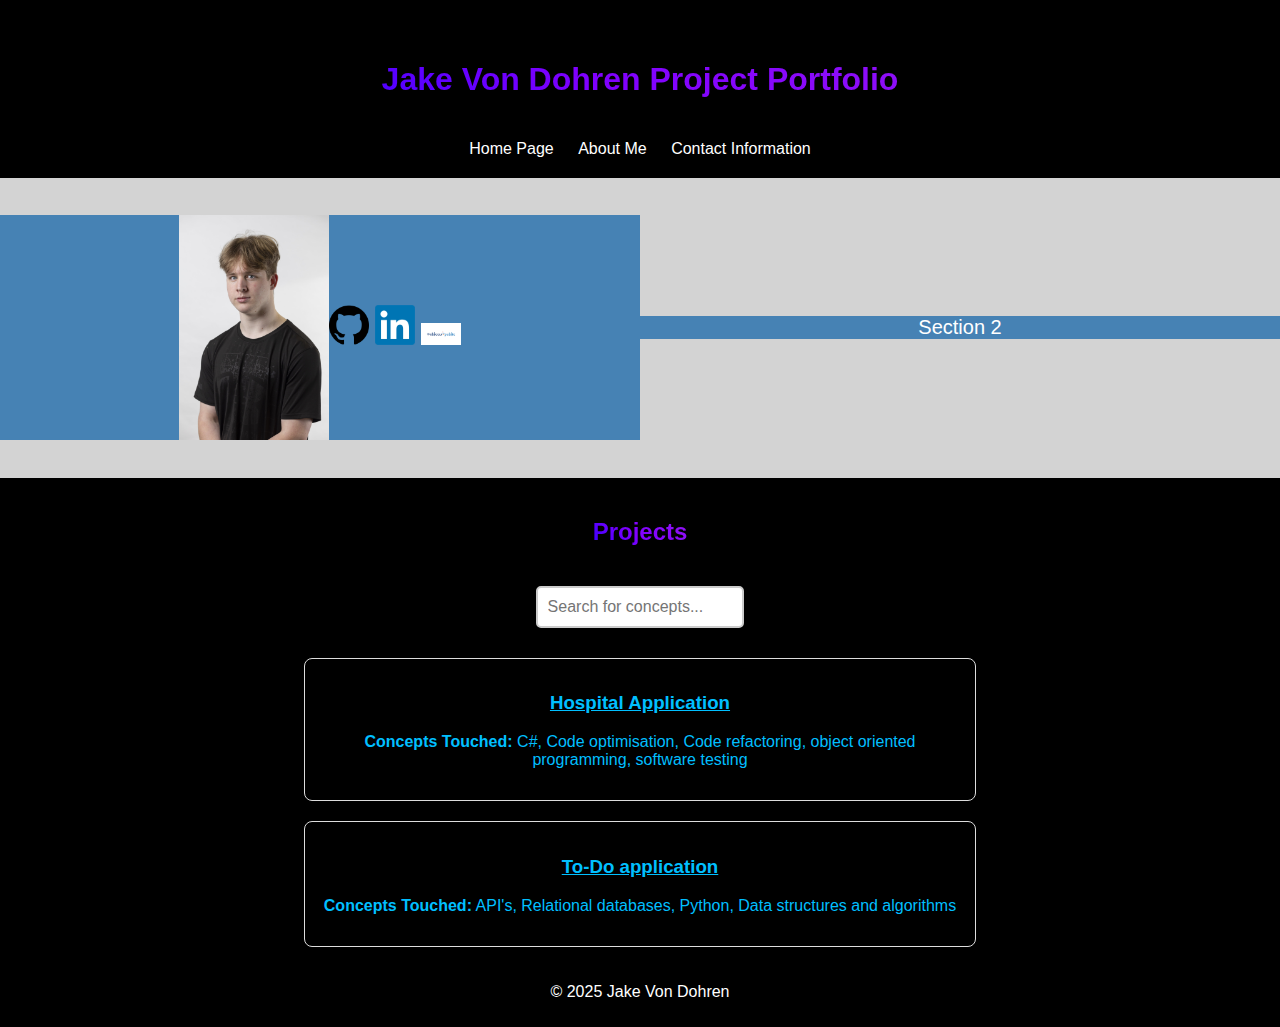
==== index.html @ 94e112a3 "Update index.html" ====
<!DOCTYPE html>
<html lang="en">
<head>
    <meta charset="UTF-8">
    <meta name="viewport" content="width=device-width, initial-scale=1.0">
    <title>Jake Von Dohren's portfolio</title>
    <link rel="stylesheet" href="style.css">
</head>
<body>
    <header class="Header">
        <h1>Jake Von Dohren Project Portfolio</h1>
        <nav>
            <a href = "index.html">Home Page</a>
            <a href = "About_Me.html"> About Me</a>
            <a href="Contact_Info.html">Contact Information</a>
        </nav>
    </header>
    <main>
        <section class="Introduction">
            <div class="half-section">
                <img src="/Images/Self-Portrait.jpg" class="self-portrait" alt="Self Portrait">
                <div>
                    <a href = "github.Link"><img src= "/Images/Github-Logo.png" class="social-icons" alt="GitHub"></a>
                    <a href = "LinkedIn.Link"><img src= "Images/LinkedIn-Logo.png" class="social-icons" alt="LinkedIn"></a>
                    <a href = "Tableau.Link"><img src= "Images/TableauPublic-Logo.png" class="social-icons" alt="TableauPublic"></a>
                </div>
            </div>
            <div class="half-section">Section 2</div>
        </section>
        <section id="projects">
            <h2>Projects</h2>
        <section id="SearchBar">
            <div class="search-container">
            <input 
              type="text" 
              id="search-bar" 
              placeholder="Search for concepts..." 
              oninput="filterProjects()"
            />
          </div>
        </section>
 <div class="projects-container">

         <div class="project-card" data-concepts="C# Code optimisation Code refactoring object oriented programming software testing">
            <h3><strong><a href="https://github.com/J-VonDohren/C-_Hospital_System " target="_blank" class="project-link">Hospital Application</a></strong></h3>
            <p><strong>Concepts Touched:</strong> C#, Code optimisation, Code refactoring, object oriented programming, software testing</p>
        </div>

        <div class="project-card" data-concepts="API's Relational databases Python Data structures algorithms">
            <h3><strong><a href="https://github.com/J-VonDohren/Portfolio-Projects/tree/main/To-Do%20application%20Project" target="_blank" class="project-link">To-Do application </a></strong></h3>
            <p><strong>Concepts Touched:</strong> API's, Relational databases, Python, Data structures and algorithms</p>
       </div>
 </div>
        </section>
        
        <script src="SearchBarFunctionality.js"></script>
    </main>
    <footer>
        <p>© 2025 Jake Von Dohren</p>
    </footer>
</body>
</html>
---- style.css ----
body {
    font-family: Arial, sans-serif;
    margin: 0;
    padding: 0;
    background-color: black;
    color: #333;
}
header {
    text-align: center;
    padding: 20px;
    background-color: black;
    color: white;
}
header h1{
    text-align: center;
    padding: 20px;
    background-color: black;
    background-image: linear-gradient(43deg, #0000FF 0%, #7F00FF 46%, #A020F0 100%);
    -webkit-background-clip: text;
    color: transparent;
}

nav a {
    margin: 0 10px;
    color: white;
    text-decoration: none;
}
.Introduction {
        display: grid;
        grid-template-columns: 1fr 1fr; 
        width: 100%;
        height: 300px;
        background-color: lightgray;
    }

.half-section {
      background-color: steelblue;
    display: flex;
    justify-content: center;
    align-items: center;
    color: white;
    font-size: 20px;
  }
.self-portrait {
    width: 150px;
    height: auto;
}

.social-icons {
    width: 40px;
    height: auto;
}
.search-container {
  margin-bottom: 20px;
  text-align: center;
}

#search-bar {
  width: 80%;
  max-width: 400px;
  padding: 10px;
  font-size: 16px;
  border: 2px solid #ccc;
  border-radius: 5px;
  outline: none;
}

#search-bar:focus {
  border-color: #007bff;
  box-shadow: 0 0 5px rgba(0, 123, 255, 0.5);
}

#projects {
    text-align: center; 
}
#projects h2 {
    text-align: center;
    padding: 20px;
    background-color: black;
    background-image: linear-gradient(43deg, #0000FF 0%, #7F00FF 46%, #A020F0 100%);
    -webkit-background-clip: text;
    color: transparent;
}

#projects .projects-container {
    display: flex;
    flex-direction: column; 
    align-items: center; 
    justify-content: center; 
    width: 100%;
    color: #00BFFF;
}

#projects .project-card {
    width: 50%;
    margin: 10px auto; 
    padding: 15px;
    border: 1px solid #ddd;
    border-radius: 8px;
    box-shadow: 2px 2px 5px rgba(0, 0, 0, 0.1);
    color: #00BFFF;
}
#projects .project-card h3,
#projects .project-card p,
#projects .project-card a {
    text-align: center;
    color: #00BFFF;
}
    
section {
    display: flex;
    flex-direction: column;
    align-items: center;
    justify-content: center;
}

footer {
    text-align: center;
    padding: 10px;
    background-color: black;
    color: white;
}
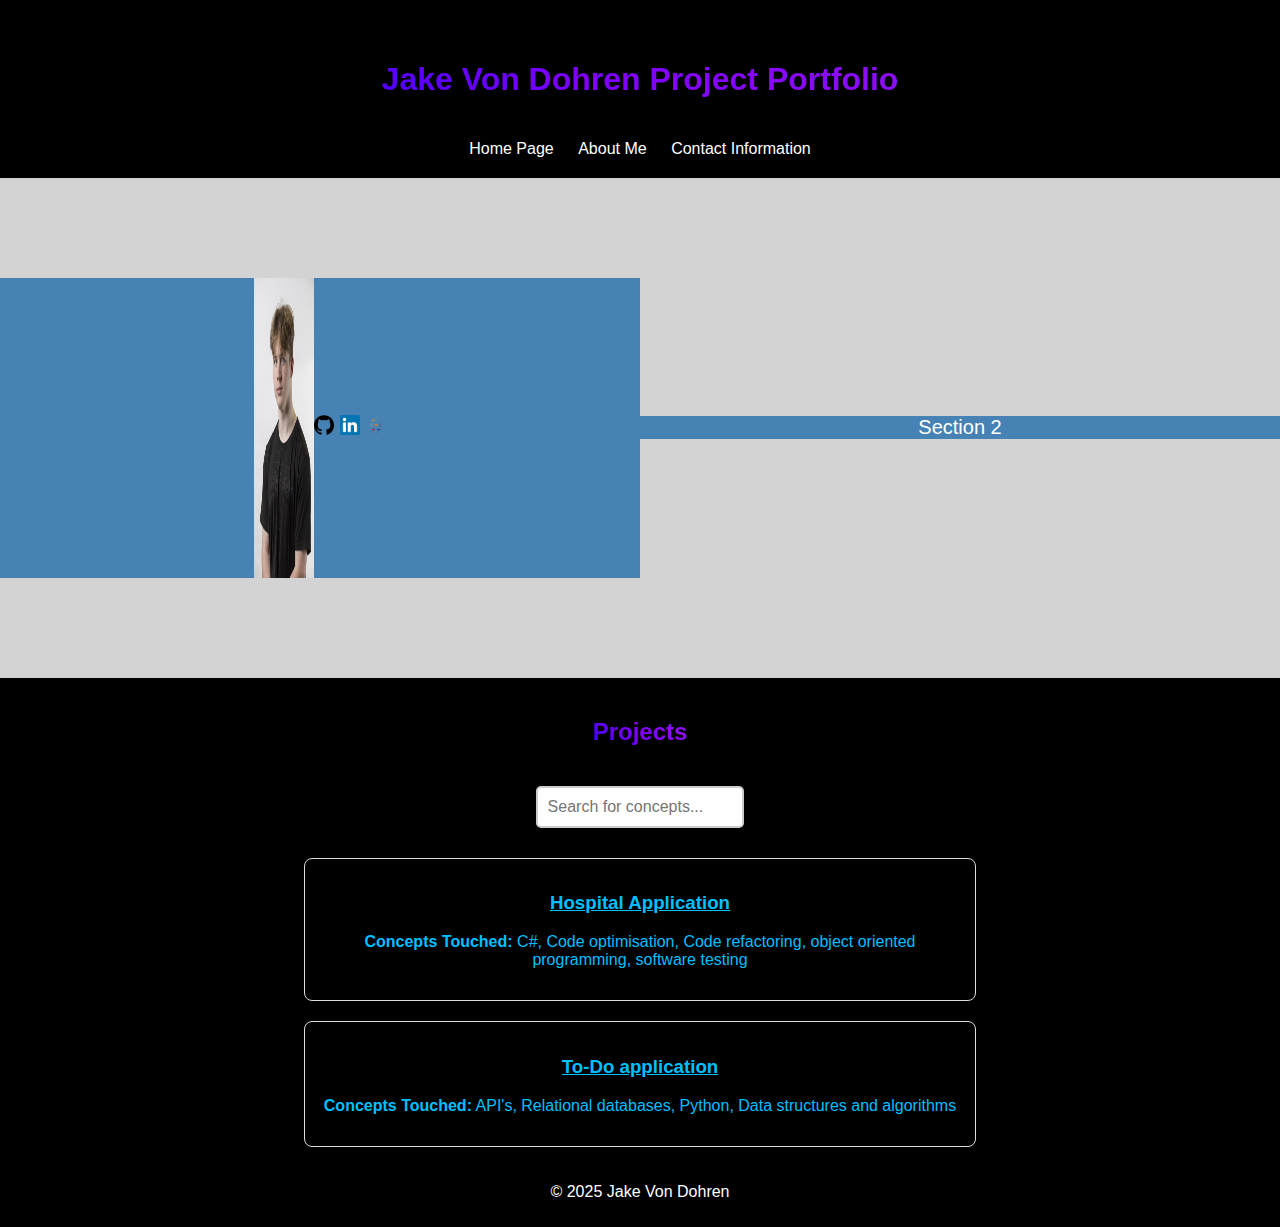
==== commit 1e0580d4: "Update index.html" ====
--- a/index.html
+++ b/index.html
@@ -18,11 +18,11 @@
     <main>
         <section class="Introduction">
             <div class="half-section">
-                <img src="/Images/Self-Portrait.jpg" class="self-portrait" alt="Self Portrait">
+                <img src="/Images/Self-Portrait.jpg" class="self-portrait" alt="Self Portrait" object-fit: cover; >
                 <div>
-                    <a href = "github.Link"><img src= "/Images/Github-Logo.png" class="social-icons" alt="GitHub"></a>
-                    <a href = "LinkedIn.Link"><img src= "Images/LinkedIn-Logo.png" class="social-icons" alt="LinkedIn"></a>
-                    <a href = "Tableau.Link"><img src= "Images/TableauPublic-Logo.png" class="social-icons" alt="TableauPublic"></a>
+                    <a href = "github.Link"><img src= "/Images/Github-Logo.png" class="social-icons" alt="GitHub" object-fit: cover; ></a>
+                    <a href = "LinkedIn.Link"><img src= "Images/LinkedIn-Logo.png" class="social-icons" alt="LinkedIn" object-fit: cover; ></a>
+                    <a href = "Tableau.Link"><img src= "Images/Tableau-Logo.png" class="social-icons" alt="TableauPublic" object-fit: cover; ></a>
                 </div>
             </div>
             <div class="half-section">Section 2</div>
--- a/style.css
+++ b/style.css
@@ -29,7 +29,7 @@
         display: grid;
         grid-template-columns: 1fr 1fr; 
         width: 100%;
-        height: 300px;
+        height: 500px;
         background-color: lightgray;
     }
 
@@ -42,14 +42,15 @@
     font-size: 20px;
   }
 .self-portrait {
-    width: 150px;
-    height: auto;
+    width: 60px;
+    height: 300px;
 }
 
 .social-icons {
-    width: 40px;
-    height: auto;
+    width: 20px;
+    height: 20px;
 }
+
 .search-container {
   margin-bottom: 20px;
   text-align: center;
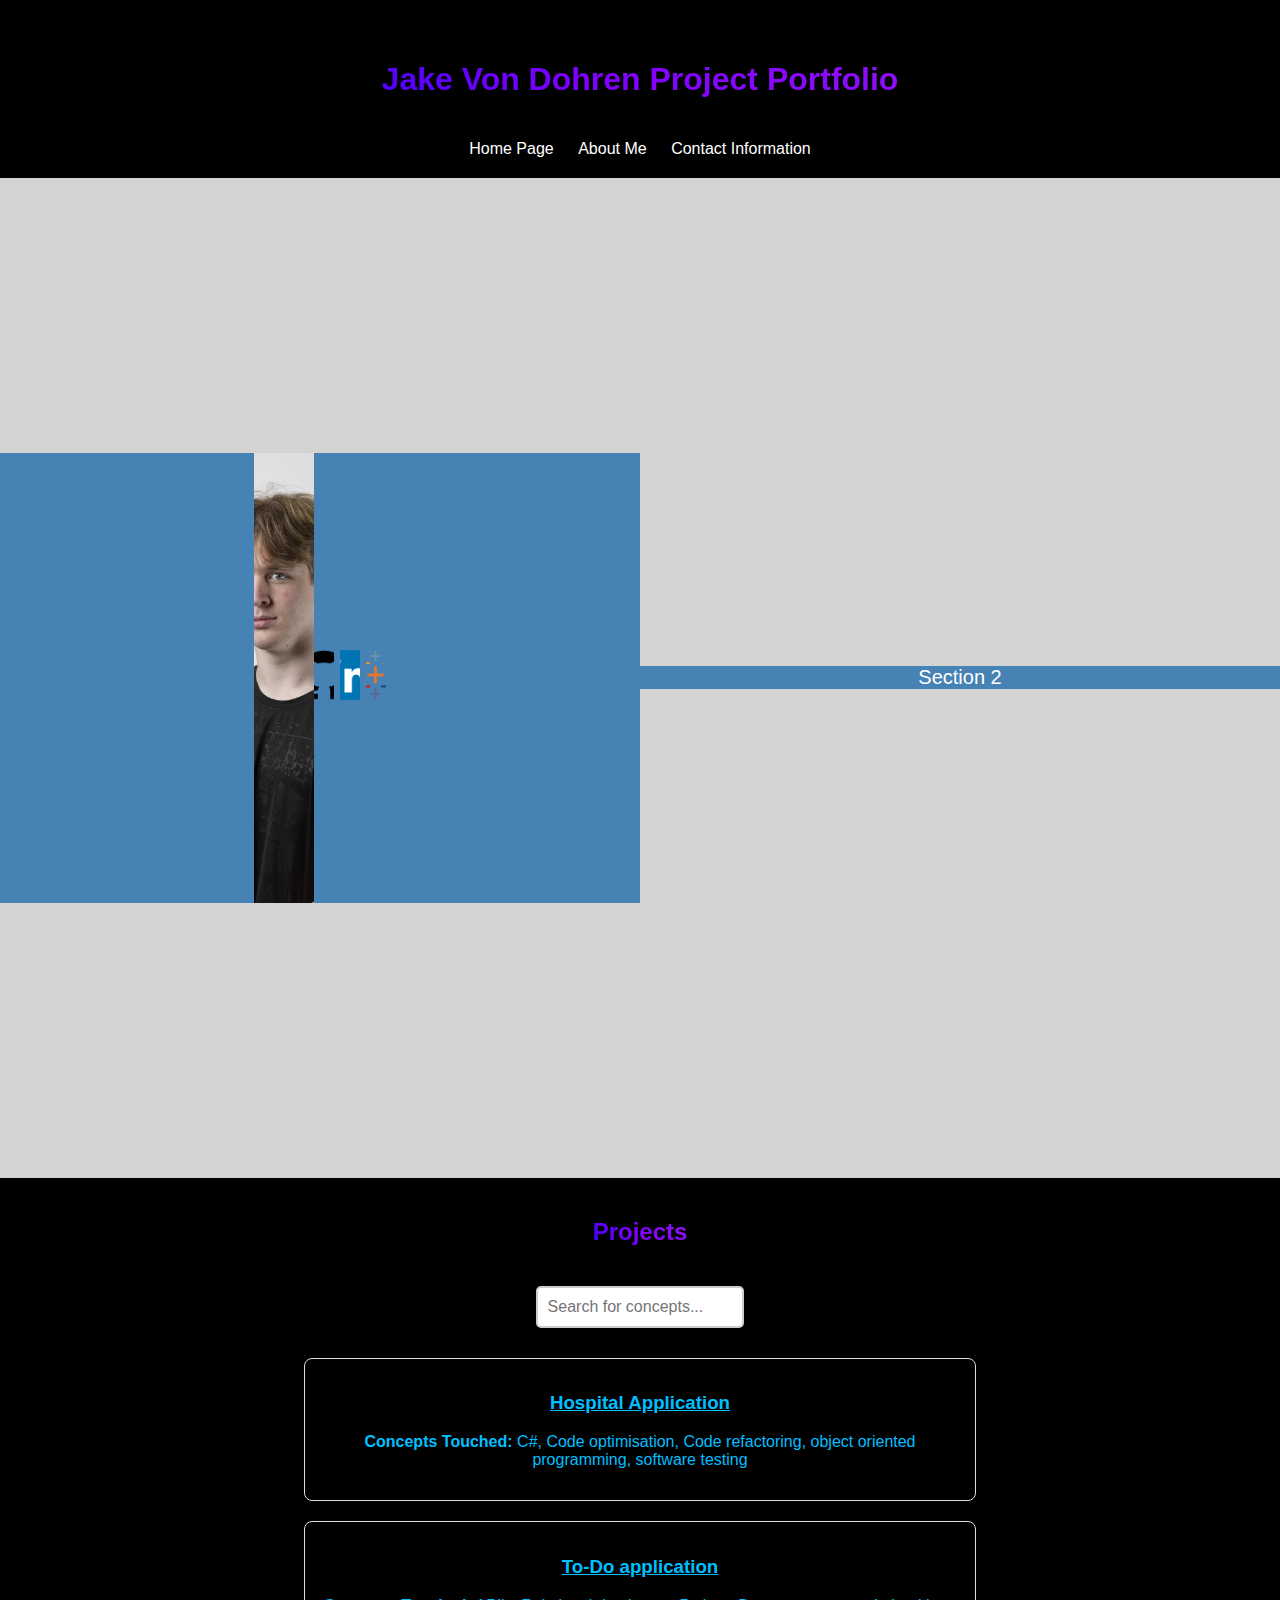
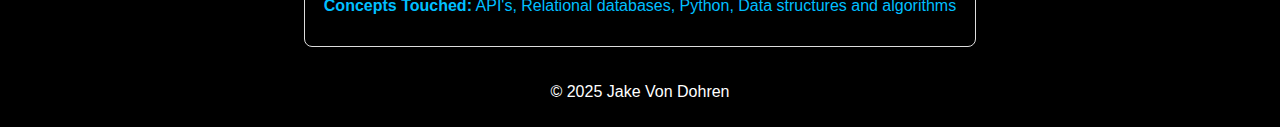
==== commit 18c7fa33: "Update index.html" ====
--- a/index.html
+++ b/index.html
@@ -18,11 +18,11 @@
     <main>
         <section class="Introduction">
             <div class="half-section">
-                <img src="/Images/Self-Portrait.jpg" class="self-portrait" alt="Self Portrait" object-fit: cover; >
+                <img src="/Images/Self-Portrait.jpg" class="self-portrait" alt="Self Portrait">
                 <div>
-                    <a href = "github.Link"><img src= "/Images/Github-Logo.png" class="social-icons" alt="GitHub" object-fit: cover; ></a>
-                    <a href = "LinkedIn.Link"><img src= "Images/LinkedIn-Logo.png" class="social-icons" alt="LinkedIn" object-fit: cover; ></a>
-                    <a href = "Tableau.Link"><img src= "Images/Tableau-Logo.png" class="social-icons" alt="TableauPublic" object-fit: cover; ></a>
+                    <a href = "github.Link"><img src= "/Images/Github-Logo.png" class="social-icons" alt="GitHub"></a>
+                    <a href = "LinkedIn.Link"><img src= "Images/LinkedIn-Logo.png" class="social-icons" alt="LinkedIn"></a>
+                    <a href = "Tableau.Link"><img src= "Images/Tableau-Logo.png" class="social-icons" alt="TableauPublic"></a>
                 </div>
             </div>
             <div class="half-section">Section 2</div>
--- a/style.css
+++ b/style.css
@@ -29,7 +29,7 @@
         display: grid;
         grid-template-columns: 1fr 1fr; 
         width: 100%;
-        height: 500px;
+        height: 1000px;
         background-color: lightgray;
     }
 
@@ -43,12 +43,14 @@
   }
 .self-portrait {
     width: 60px;
-    height: 300px;
+    height: 450px;
+    object-fit: cover;
 }
 
 .social-icons {
     width: 20px;
-    height: 20px;
+    height: 50px;
+    object-fit: cover;
 }
 
 .search-container {
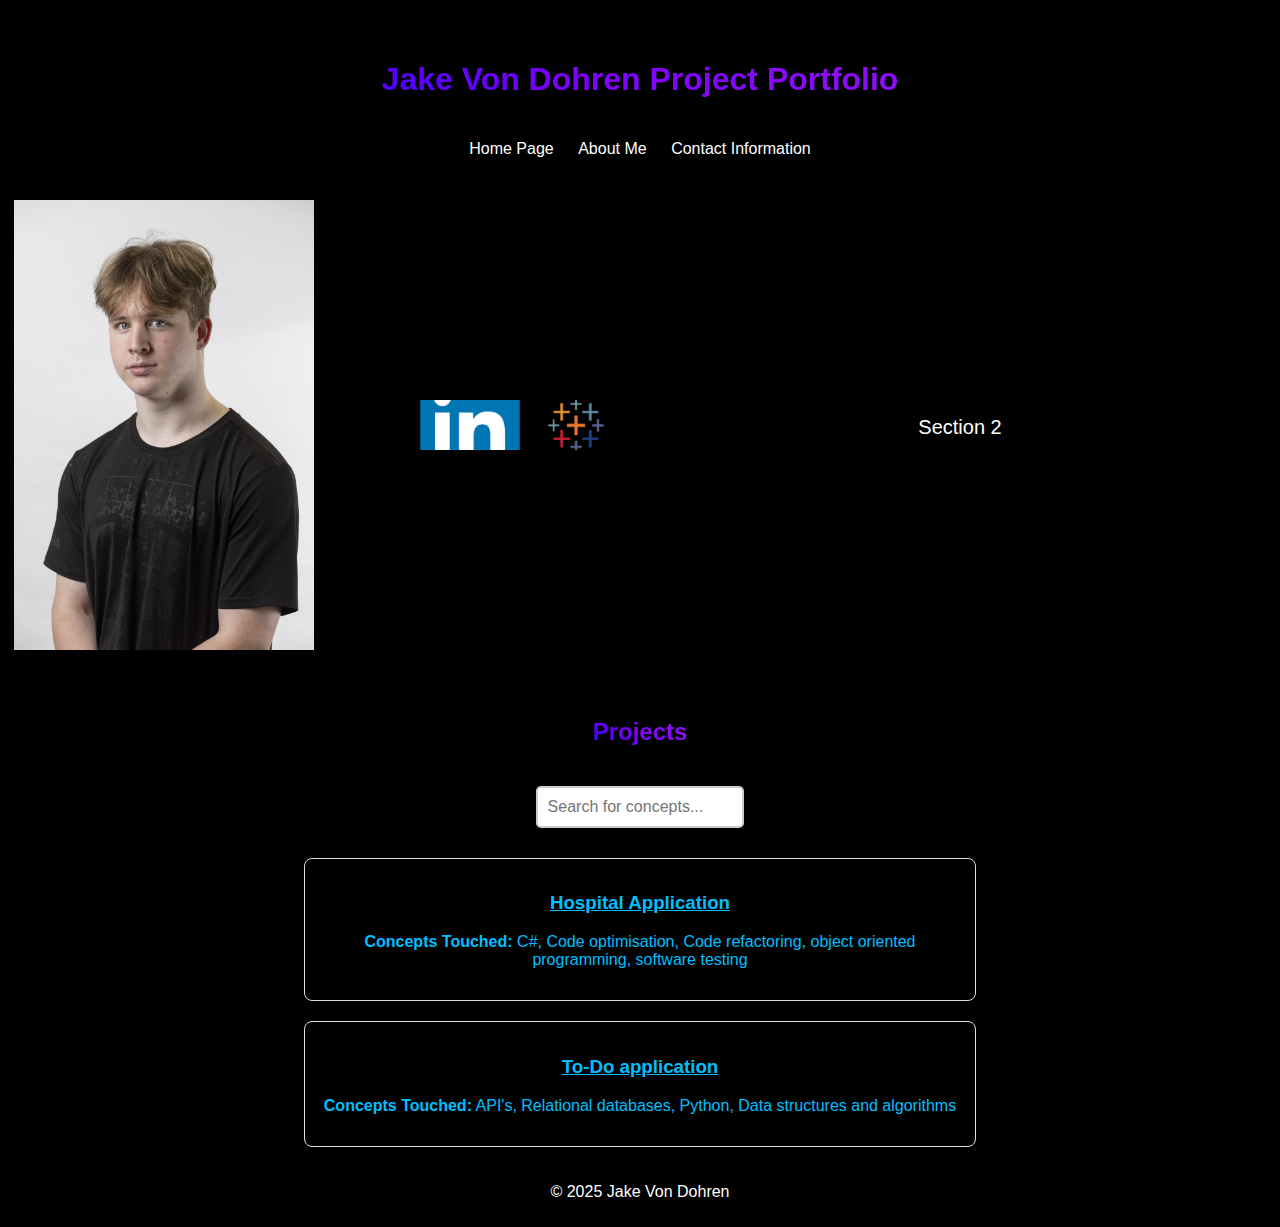
==== commit 106cb7d3: "Update index.html" ====
--- a/index.html
+++ b/index.html
@@ -18,9 +18,11 @@
     <main>
         <section class="Introduction">
             <div class="half-section">
-                <img src="/Images/Self-Portrait.jpg" class="self-portrait" alt="Self Portrait">
                 <div>
-                    <a href = "github.Link"><img src= "/Images/Github-Logo.png" class="social-icons" alt="GitHub"></a>
+                    <img src="Images/Self-Portrait.jpg" class="self-portrait" alt="Self Portrait">
+                </div>
+                <div>
+                    <a href = "github.Link"><img src= "Images/Github-Logo.png" class="social-icons" alt="GitHub"></a>
                     <a href = "LinkedIn.Link"><img src= "Images/LinkedIn-Logo.png" class="social-icons" alt="LinkedIn"></a>
                     <a href = "Tableau.Link"><img src= "Images/Tableau-Logo.png" class="social-icons" alt="TableauPublic"></a>
                 </div>
--- a/style.css
+++ b/style.css
@@ -29,12 +29,12 @@
         display: grid;
         grid-template-columns: 1fr 1fr; 
         width: 100%;
-        height: 1000px;
-        background-color: lightgray;
+        height: 500px;
+        background-color: black;
     }
 
 .half-section {
-      background-color: steelblue;
+      background-color: black;
     display: flex;
     justify-content: center;
     align-items: center;
@@ -42,13 +42,13 @@
     font-size: 20px;
   }
 .self-portrait {
-    width: 60px;
+    width: 300px;
     height: 450px;
     object-fit: cover;
 }
 
 .social-icons {
-    width: 20px;
+    width: 100px;
     height: 50px;
     object-fit: cover;
 }
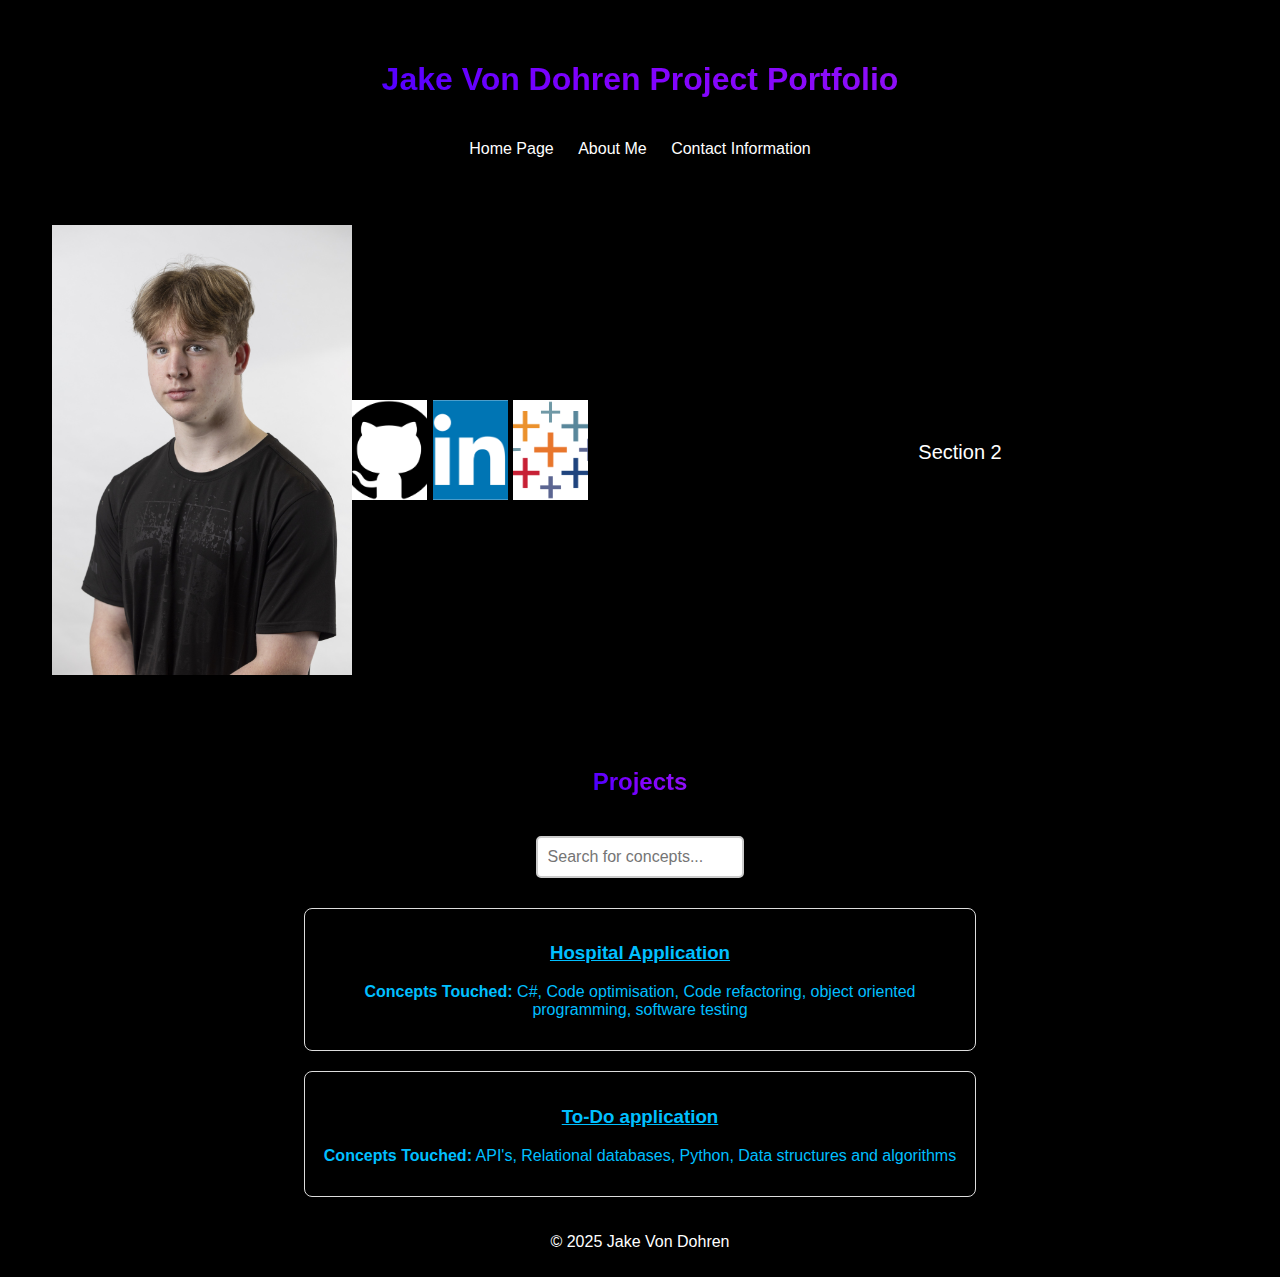
==== commit 7c96c4f3: "Update index.html" ====
--- a/index.html
+++ b/index.html
@@ -21,7 +21,7 @@
                 <div>
                     <img src="Images/Self-Portrait.jpg" class="self-portrait" alt="Self Portrait">
                 </div>
-                <div>
+                <div class= "social-links">
                     <a href = "github.Link"><img src= "Images/Github-Logo.png" class="social-icons" alt="GitHub"></a>
                     <a href = "LinkedIn.Link"><img src= "Images/LinkedIn-Logo.png" class="social-icons" alt="LinkedIn"></a>
                     <a href = "Tableau.Link"><img src= "Images/Tableau-Logo.png" class="social-icons" alt="TableauPublic"></a>
--- a/style.css
+++ b/style.css
@@ -29,12 +29,12 @@
         display: grid;
         grid-template-columns: 1fr 1fr; 
         width: 100%;
-        height: 500px;
+        height: 550px;
         background-color: black;
     }
 
 .half-section {
-      background-color: black;
+    background-color: black;
     display: flex;
     justify-content: center;
     align-items: center;
@@ -48,9 +48,10 @@
 }
 
 .social-icons {
-    width: 100px;
-    height: 50px;
+    width: 75px;
+    height: 100px;
     object-fit: cover;
+    background-color: white;
 }
 
 .search-container {
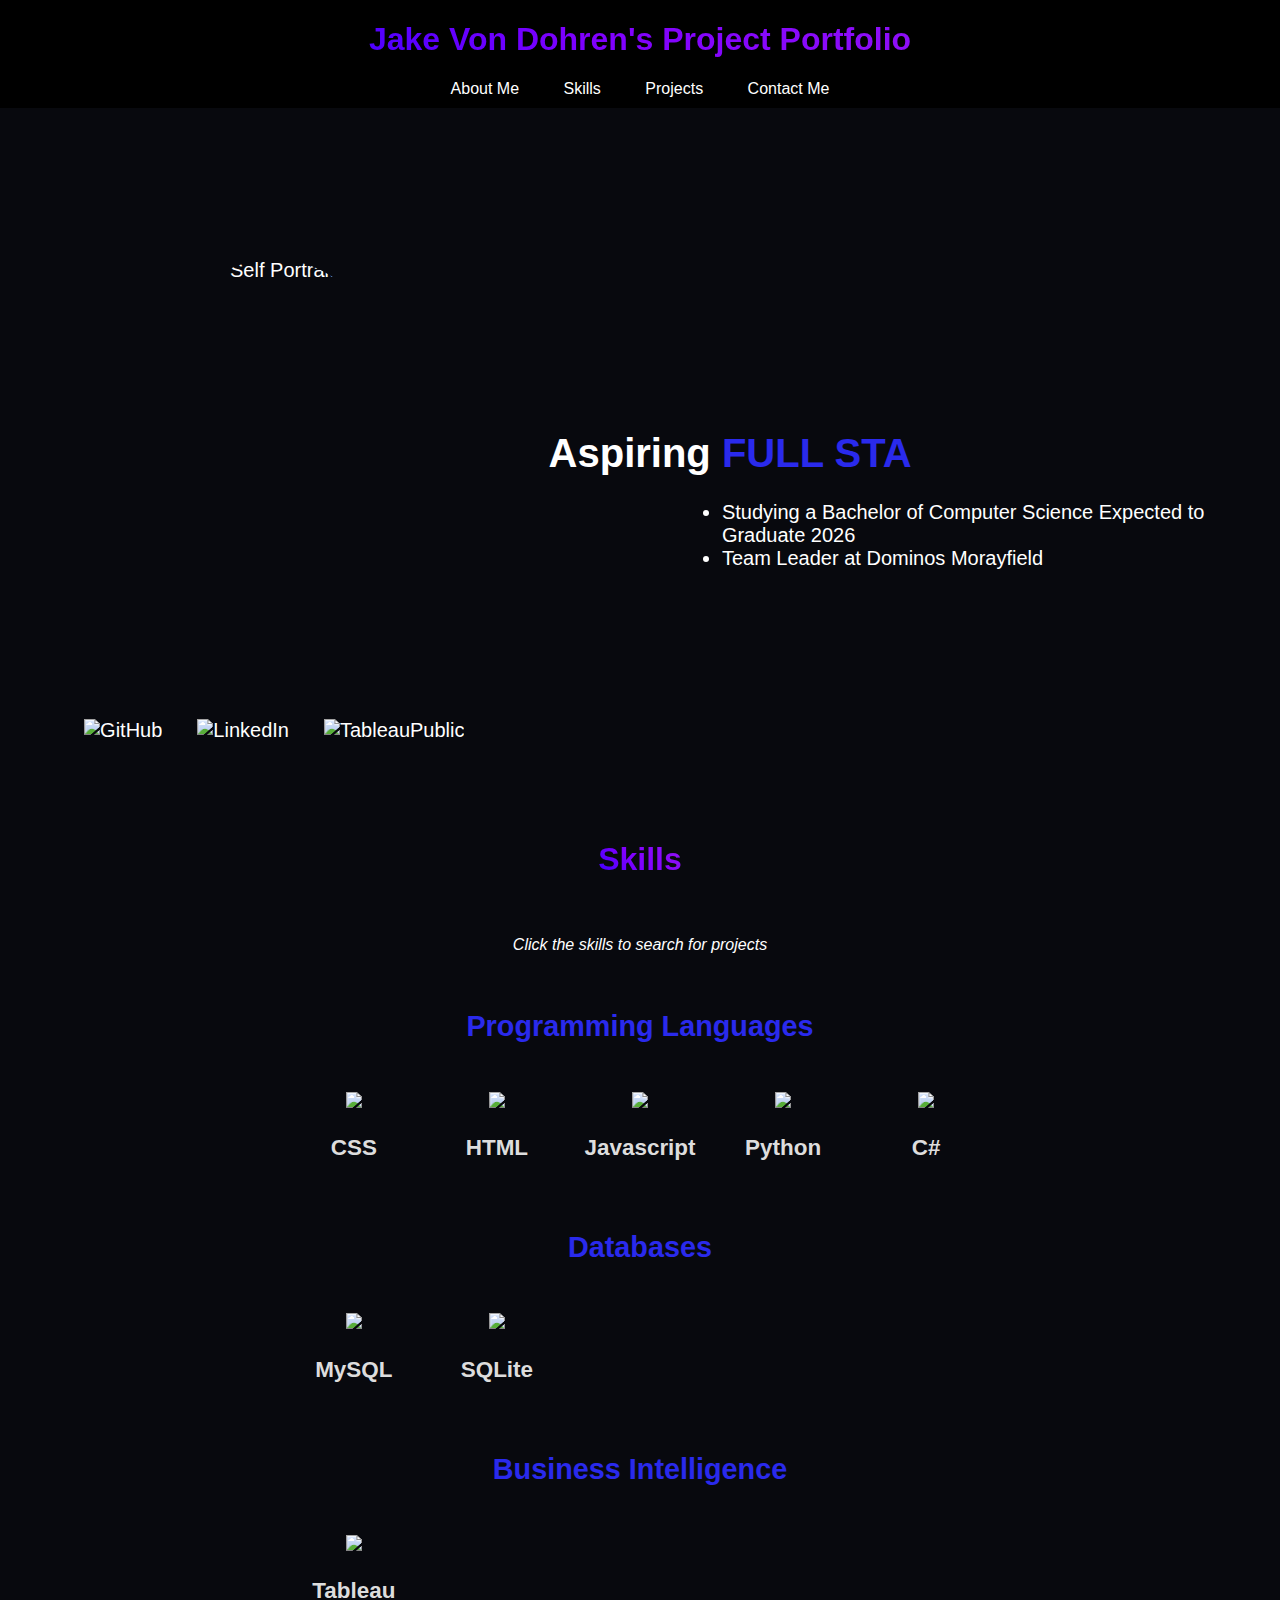
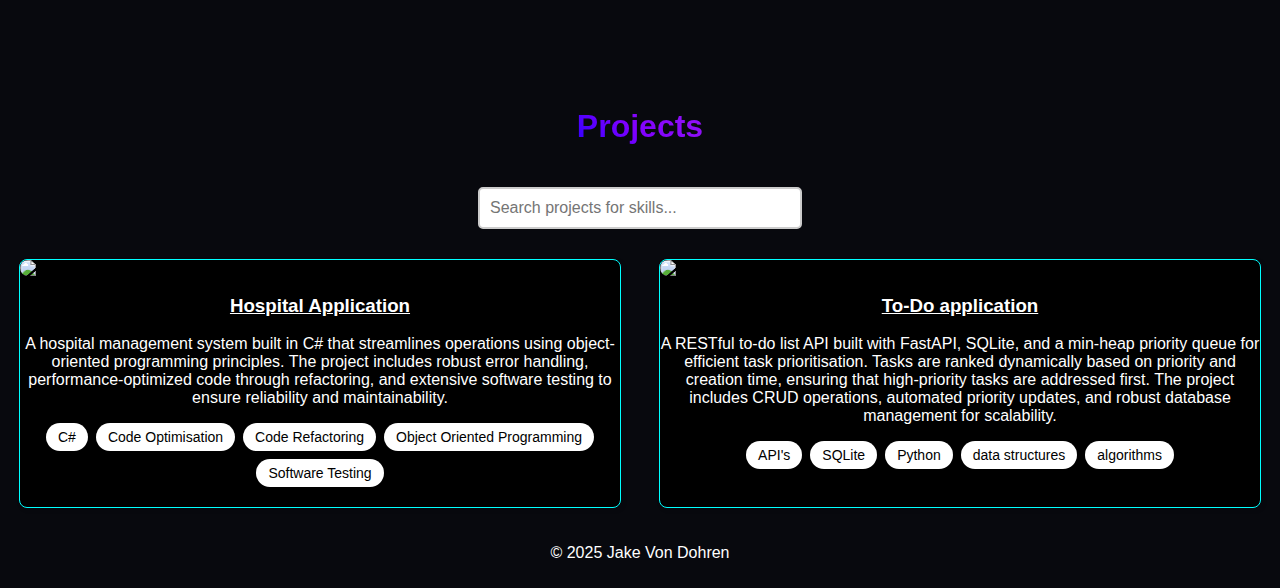
==== commit 144e6a61: "Add files via upload" ====
--- a/index.html
+++ b/index.html
@@ -1,42 +1,121 @@
 <!DOCTYPE html>
 <html lang="en">
-<head>
+<link rel="stylesheet" href="style.css">
+    <head>
     <meta charset="UTF-8">
     <meta name="viewport" content="width=device-width, initial-scale=1.0">
     <title>Jake Von Dohren's portfolio</title>
-    <link rel="stylesheet" href="style.css">
 </head>
-<body>
+<body class="Body">
     <header class="Header">
-        <h1>Jake Von Dohren Project Portfolio</h1>
-        <nav>
-            <a href = "index.html">Home Page</a>
-            <a href = "About_Me.html"> About Me</a>
-            <a href="Contact_Info.html">Contact Information</a>
+        <h1>Jake Von Dohren's Project Portfolio</h1>
+        <nav class="header-nav">
+            <a href = "#"> About Me</a>
+            <a href="#Skills">Skills</a>
+            <a href="#projects">Projects</a>
+            <a href="Contact-Me.html">Contact Me</a>
         </nav>
     </header>
     <main>
         <section class="Introduction">
             <div class="half-section">
-                <div>
+                <div class="portrait-container">
                     <img src="Images/Self-Portrait.jpg" class="self-portrait" alt="Self Portrait">
-                </div>
-                <div class= "social-links">
-                    <a href = "github.Link"><img src= "Images/Github-Logo.png" class="social-icons" alt="GitHub"></a>
-                    <a href = "LinkedIn.Link"><img src= "Images/LinkedIn-Logo.png" class="social-icons" alt="LinkedIn"></a>
-                    <a href = "Tableau.Link"><img src= "Images/Tableau-Logo.png" class="social-icons" alt="TableauPublic"></a>
+                
+                <nav class="social-nav">
+                    <a href = "https://github.com/J-VonDohren"><img src= "Images/Github-Logo.png" class="social-icons" alt="GitHub"></a>
+                    <a href = "https://www.linkedin.com/in/jake-von-dohren/"><img src= "Images/LinkedIn-Logo.png" class="social-icons" alt="LinkedIn"></a>
+                    <a href = "https://public.tableau.com/app/profile/jake.von.dohren/vizzes"><img src= "Images/Tableau-Logo.png" class="social-icons" alt="TableauPublic"></a>
+                </nav>
                 </div>
             </div>
-            <div class="half-section">Section 2</div>
+            <div class="half-section">
+                <div id="About-Me" class="Self-Introduction-Container">
+                    <div class="typewriter">Aspiring&nbsp;<span class="typewriter-text"></span></div> <!--&nbsp added to make a consistent spacing for the aspiring position-->
+                    <div class="About-Me">
+                        <li>Studying a Bachelor of Computer Science Expected to Graduate 2026</li>
+                        <li>Team Leader at Dominos Morayfield</li>
+                    </div>
+                </div>
+            </div>
         </section>
+
+        <section id="Skills">
+            <h1>Skills</h1>
+            <p style="color: white; font-style: italic;">Click the skills to search for projects</p>
+            <div class="Container">
+            <div class="Skillset-Container"> <!--skillset container stores all skills containers-->
+                <h2>Programming Languages</h2>
+                    <div class="skillset-Organiser" id="Programming-Languages"> <!--this skillset container contains programming lanuguages-->
+                        <div class="skill-Container"> <!--Skill container stores img and description of skill-->
+                            <div class="img">
+                                <img src="Images/skill-Logos/CSS-Logo.png" class="skill-icon">
+                            </div>
+                            <h3>CSS</h3>
+                        </div>
+                        <div class="skill-Container">
+                            <div class="img">
+                                <img src="Images/skill-Logos/HTML5-Logo.png" class="skill-icon">
+                            </div>
+                            <h3>HTML</h3>
+                        </div>
+                        <div class="skill-Container"> 
+                            <div class="img">
+                                <img src="Images/skill-Logos/JS-Logo.png" class="skill-icon">
+                            </div>
+                            <h3>Javascript</h3>
+                        </div>
+                        <div class="skill-Container"> 
+                            <div class="img">
+                                <img src="Images/skill-Logos/Python-Logo.png" class="skill-icon">
+                            </div>
+                            <h3>Python</h3>
+                        </div>
+                        <div class="skill-Container"> 
+                            <div class="img">
+                                <img src="Images/skill-Logos/Csharp-Logo.png" class="skill-icon">
+                            </div>
+                            <h3>C#</h3>
+                        </div>
+                    </div>
+                    
+                <h2>Databases</h2>
+                    <div class="skillset-Organiser" id="Databases">
+                            <div class="skill-Container"> 
+                                <div class="img">
+                                    <img src="Images/skill-Logos/SQL-Logo.png" class="skill-icon">
+                                </div>
+                                <h3>MySQL</h3>
+                            </div>
+                            <div class="skill-Container"> 
+                                <div class="img">
+                                    <img src="Images/skill-Logos/SQLite-Logo.jpg" class="skill-icon">
+                                </div>
+                                <h3>SQLite</h3>
+                            </div>
+                    </div>
+
+                <h2>Business Intelligence</h2>
+                    <div class="skillset-Organiser" id="Business-Intelligence">
+                        <div class="skill-Container"> 
+                            <div class="img">
+                                <img src="Images/Tableau-Logo.png" class="skill-icon">
+                            </div>
+                            <h3>Tableau</h3>
+                        </div>
+                    </div>
+            </div>
+            </div>
+        </section>
+
         <section id="projects">
-            <h2>Projects</h2>
+            <h1>Projects</h1>
         <section id="SearchBar">
             <div class="search-container">
             <input 
               type="text" 
               id="search-bar" 
-              placeholder="Search for concepts..." 
+              placeholder="Search projects for skills..." 
               oninput="filterProjects()"
             />
           </div>
@@ -44,18 +123,43 @@
  <div class="projects-container">
 
          <div class="project-card" data-concepts="C# Code optimisation Code refactoring object oriented programming software testing">
-            <h3><strong><a href="https://github.com/J-VonDohren/C-_Hospital_System " target="_blank" class="project-link">Hospital Application</a></strong></h3>
-            <p><strong>Concepts Touched:</strong> C#, Code optimisation, Code refactoring, object oriented programming, software testing</p>
+            <div class="project-Photo">
+                <a href="https://github.com/J-VonDohren/C-_Hospital_System" target="_blank"><Img src="Images/Project-Images/HospitalManagementProject.jpg" class="Project-Image"></a>
+            </div>
+            <div class="Project-Info">
+               <h3><strong><a href="https://github.com/J-VonDohren/C-_Hospital_System" target="_blank" class="project-link">Hospital Application</a></strong></h3>
+               <p>A hospital management system built in C# that streamlines operations using object-oriented programming principles. The project includes robust error handling, performance-optimized code through refactoring, and extensive software testing to ensure reliability and maintainability.
+               </p>
+               <div class="skills-container">
+                    <span class="skill-tag">C#</span>
+                    <span class="skill-tag">Code Optimisation</span>
+                    <span class="skill-tag">Code Refactoring</span>
+                    <span class="skill-tag">Object Oriented Programming</span>
+                    <span class="skill-tag">Software Testing</span>
+                </div>
+            </div>
         </div>
 
-        <div class="project-card" data-concepts="API's Relational databases Python Data structures algorithms">
-            <h3><strong><a href="https://github.com/J-VonDohren/Portfolio-Projects/tree/main/To-Do%20application%20Project" target="_blank" class="project-link">To-Do application </a></strong></h3>
-            <p><strong>Concepts Touched:</strong> API's, Relational databases, Python, Data structures and algorithms</p>
+        <div class="project-card" data-concepts="API's SQLite Relational databases Python Data structures algorithms">
+            <div class="project-Photo">
+                <a href="https://github.com/J-VonDohren/Portfolio-Projects/tree/main/To-Do%20application%20Project" target="_blank"><Img src="Images/Project-Images/ToDoList.png" class="Project-Image"></a>
+            </div>
+            <div class="Project-Info">
+                <h3><strong><a href="https://github.com/J-VonDohren/Portfolio-Projects/tree/main/To-Do%20application%20Project" target="_blank" class="project-link">To-Do application </a></strong></h3>
+                <p>A RESTful to-do list API built with FastAPI, SQLite, and a min-heap priority queue for efficient task prioritisation. Tasks are ranked dynamically based on priority and creation time, ensuring that high-priority tasks are addressed first. The project includes CRUD operations, automated priority updates, and robust database management for scalability.</p>
+                <div class="skills-container">
+                     <span class="skill-tag">API's</span>
+                     <span class="skill-tag">SQLite</span>
+                     <span class="skill-tag">Python</span>
+                     <span class="skill-tag">data structures</span>
+                     <span class="skill-tag">algorithms</span>
+                 </div>
+             </div>
        </div>
  </div>
         </section>
         
-        <script src="SearchBarFunctionality.js"></script>
+        <script src="script.js"></script>
     </main>
     <footer>
         <p>© 2025 Jake Von Dohren</p>
--- a/style.css
+++ b/style.css
@@ -1,22 +1,36 @@
+html {
+    scroll-padding-top: 107.88px; /* Adjust this to match the header's height if headers height changes*/
+    scroll-behavior: smooth;
+  }
 body {
     font-family: Arial, sans-serif;
     margin: 0;
-    padding: 0;
-    background-color: black;
+    padding-top: 200px;
+    background-color: #08090e;
     color: #333;
 }
+
+head{
+    text-align: center;
+    background-color: black;
+    color: white;
+}
 header {
-    text-align: center;
-    padding: 20px;
-    background-color: black;
-    color: white;
+    position: fixed;
+    top: 0;
+    width: 100%;
+    text-align: center;
+    background-color: black;
+    color: white;
+    padding-bottom: 10px;
+    z-index: 9999;
 }
 header h1{
     text-align: center;
-    padding: 20px;
     background-color: black;
     background-image: linear-gradient(43deg, #0000FF 0%, #7F00FF 46%, #A020F0 100%);
     -webkit-background-clip: text;
+    justify-content: space-between;
     color: transparent;
 }
 
@@ -25,43 +39,149 @@
     color: white;
     text-decoration: none;
 }
+.header-nav a {
+    margin: 0 10px;
+    color: white;
+    text-decoration: none;
+    padding: 5px 10px;
+    transition: color 0.3s, background-color 0.3s;
+}
+
+.header-nav a:hover {
+    background-color: #00FFFF; /* Light up effect */
+    color: rgb(0, 0, 0);
+    border-radius: 5px;
+    font-weight: bold;
+}
+.Container {
+    display: flex;
+    justify-content: center;
+    align-items: center;
+    text-align: center;
+    padding: 1rem 80px;
+    font-size: 1.2rem;
+}
+
+.skillset-Organiser{
+    display: grid;
+    grid-template-columns: repeat(5, 1fr); /* Ensures 5 skills per row */
+    gap: 1rem;
+    padding: 1rem;
+    color: #ddd;
+}
+
+.skill-Container {
+    display: flex;
+    flex-direction: column;
+    align-items: center;
+    padding: 0.5rem;
+    transition: transform 0.3s ease-in-out;
+}
+
+.skill-Container:hover {
+    transform: scale(1.1);
+}
+
+.skill-icon {
+    width: 50px;
+    max-width: 100%;
+}
+
+/* Responsive design for smaller screens */
+@media (max-width: 768px) {
+    .Skillset-Container {
+        grid-template-columns: repeat(3, 1fr); /* 2 per row on tablets */
+    }
+}
+
+@media (max-width: 480px) {
+    .Skillset-Container {
+        grid-template-columns: repeat(2, 1fr); /* 1 per row on mobile */
+    }
+}
+
+
 .Introduction {
         display: grid;
-        grid-template-columns: 1fr 1fr; 
+        grid-template-columns: 1.5fr 2fr; 
         width: 100%;
-        height: 550px;
-        background-color: black;
+        height: 600px;
+        background-color: #08090e;
     }
 
 .half-section {
-    background-color: black;
+    background-color: #08090e;
     display: flex;
     justify-content: center;
     align-items: center;
     color: white;
     font-size: 20px;
   }
+  .portrait-container {
+    display: flex;
+    flex-direction: column;
+    align-items: center;
+    text-align: center;
+}
+
 .self-portrait {
     width: 300px;
     height: 450px;
-    object-fit: cover;
-}
-
+    border-radius: 85%;
+    object-fit: contain;
+    display: block;
+}
+.social-nav {
+    display: flex;
+    gap: 15px; 
+    justify-content: center;
+    margin-top: 10px;
+}
 .social-icons {
-    width: 75px;
-    height: 100px;
-    object-fit: cover;
-    background-color: white;
-}
-
+    width: 50px;
+    height: 75px;
+    object-fit: contain;
+    background-color: #08090e;
+}
+
+.Self-Introduction-Container{
+    display: flex;
+    flex-grow: 1;
+}
+
+.typewriter{
+    color:white;
+    font-family:sans-serif;
+    font-size: 2.5rem;
+    font-weight: bold;
+    display: block;
+    text-align: left;
+}
+
+.typewriter-text{
+    font-size: 2.5rem;
+    color:#2a2aec;
+    position:absolute;
+}
+
+.typewriter label{
+    font-size: 2.5rem;
+}
+
+.About-Me{
+    text-align: left;
+    padding-top: 35px;
+    position: relative;
+    margin-top: 35px;
+}
 .search-container {
   margin-bottom: 20px;
   text-align: center;
 }
 
 #search-bar {
-  width: 80%;
-  max-width: 400px;
+  width: 300px;
+  max-width: 100%;
   padding: 10px;
   font-size: 16px;
   border: 2px solid #ccc;
@@ -74,10 +194,7 @@
   box-shadow: 0 0 5px rgba(0, 123, 255, 0.5);
 }
 
-#projects {
-    text-align: center; 
-}
-#projects h2 {
+#projects h1, #Skills h1, #Contact-Me h1{
     text-align: center;
     padding: 20px;
     background-color: black;
@@ -85,30 +202,62 @@
     -webkit-background-clip: text;
     color: transparent;
 }
+#projects {
+    text-align: center; 
+}
 
 #projects .projects-container {
-    display: flex;
-    flex-direction: column; 
-    align-items: center; 
-    justify-content: center; 
+    display: grid;
+    grid-template-columns: repeat(2, 1fr);
     width: 100%;
     color: #00BFFF;
 }
 
 #projects .project-card {
-    width: 50%;
+    width: 100%;
+    max-width: 600px;
     margin: 10px auto; 
-    padding: 15px;
-    border: 1px solid #ddd;
+    padding-bottom: 20px;
+    border: 1px solid cyan;
     border-radius: 8px;
     box-shadow: 2px 2px 5px rgba(0, 0, 0, 0.1);
     color: #00BFFF;
+    background-color: black;
 }
 #projects .project-card h3,
 #projects .project-card p,
 #projects .project-card a {
     text-align: center;
-    color: #00BFFF;
+    color: white;
+}
+#projects .project-Photo img{
+    border-radius: 8px;
+    display: flex;
+    max-width: 100%;
+    max-height: 500px;
+}
+.skills-container {
+    display: flex;
+    flex-wrap: wrap;
+    gap: 8px;
+    margin-top: 10px;
+    justify-content: center;
+    align-items: center;
+}
+
+#Skills h2{
+    color:#2a2aec;
+}
+
+.skill-tag {
+
+    background-color: white;
+    color: black;
+    font-size: 14px;
+    padding: 6px 12px;
+    border-radius: 20px;
+    display: inline-block;
+    font-weight: 500;
 }
     
 section {
@@ -121,6 +270,6 @@
 footer {
     text-align: center;
     padding: 10px;
-    background-color: black;
-    color: white;
-}
+    background-color: #08090e;
+    color: white;
+}
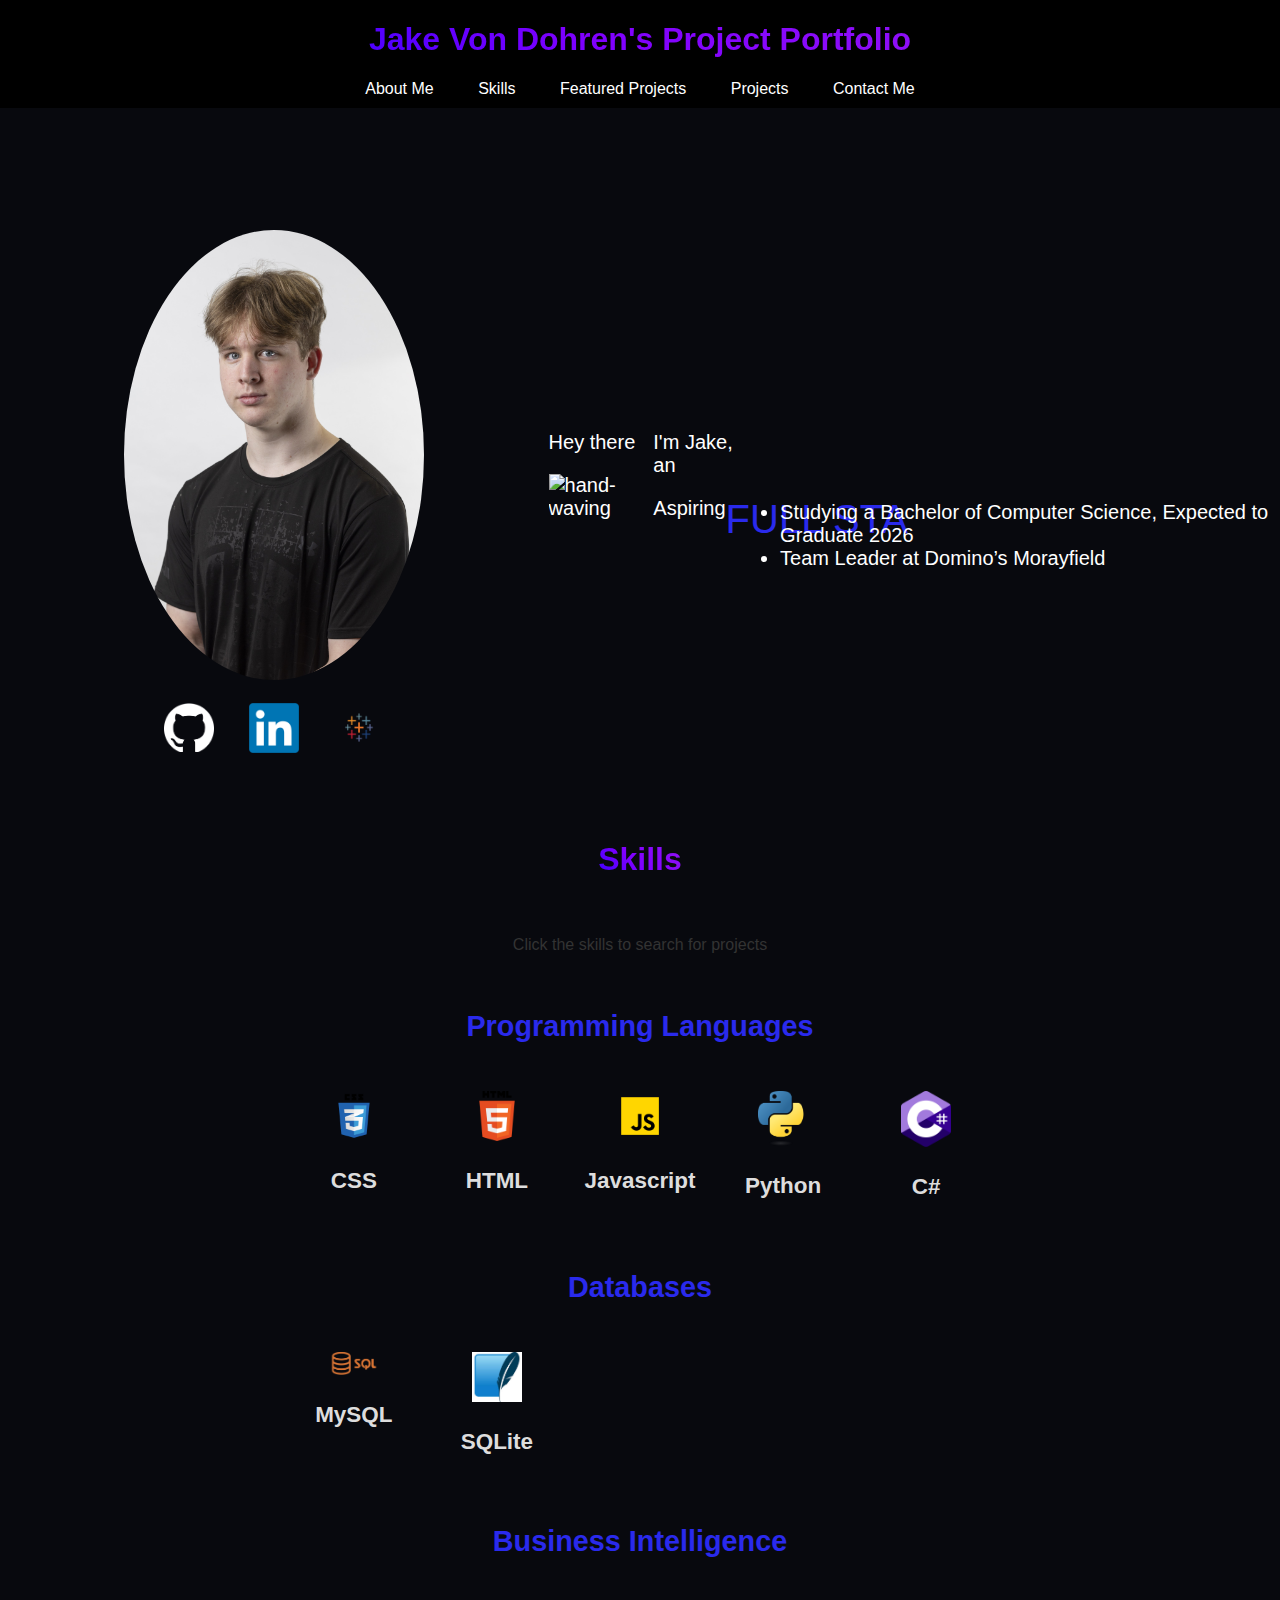
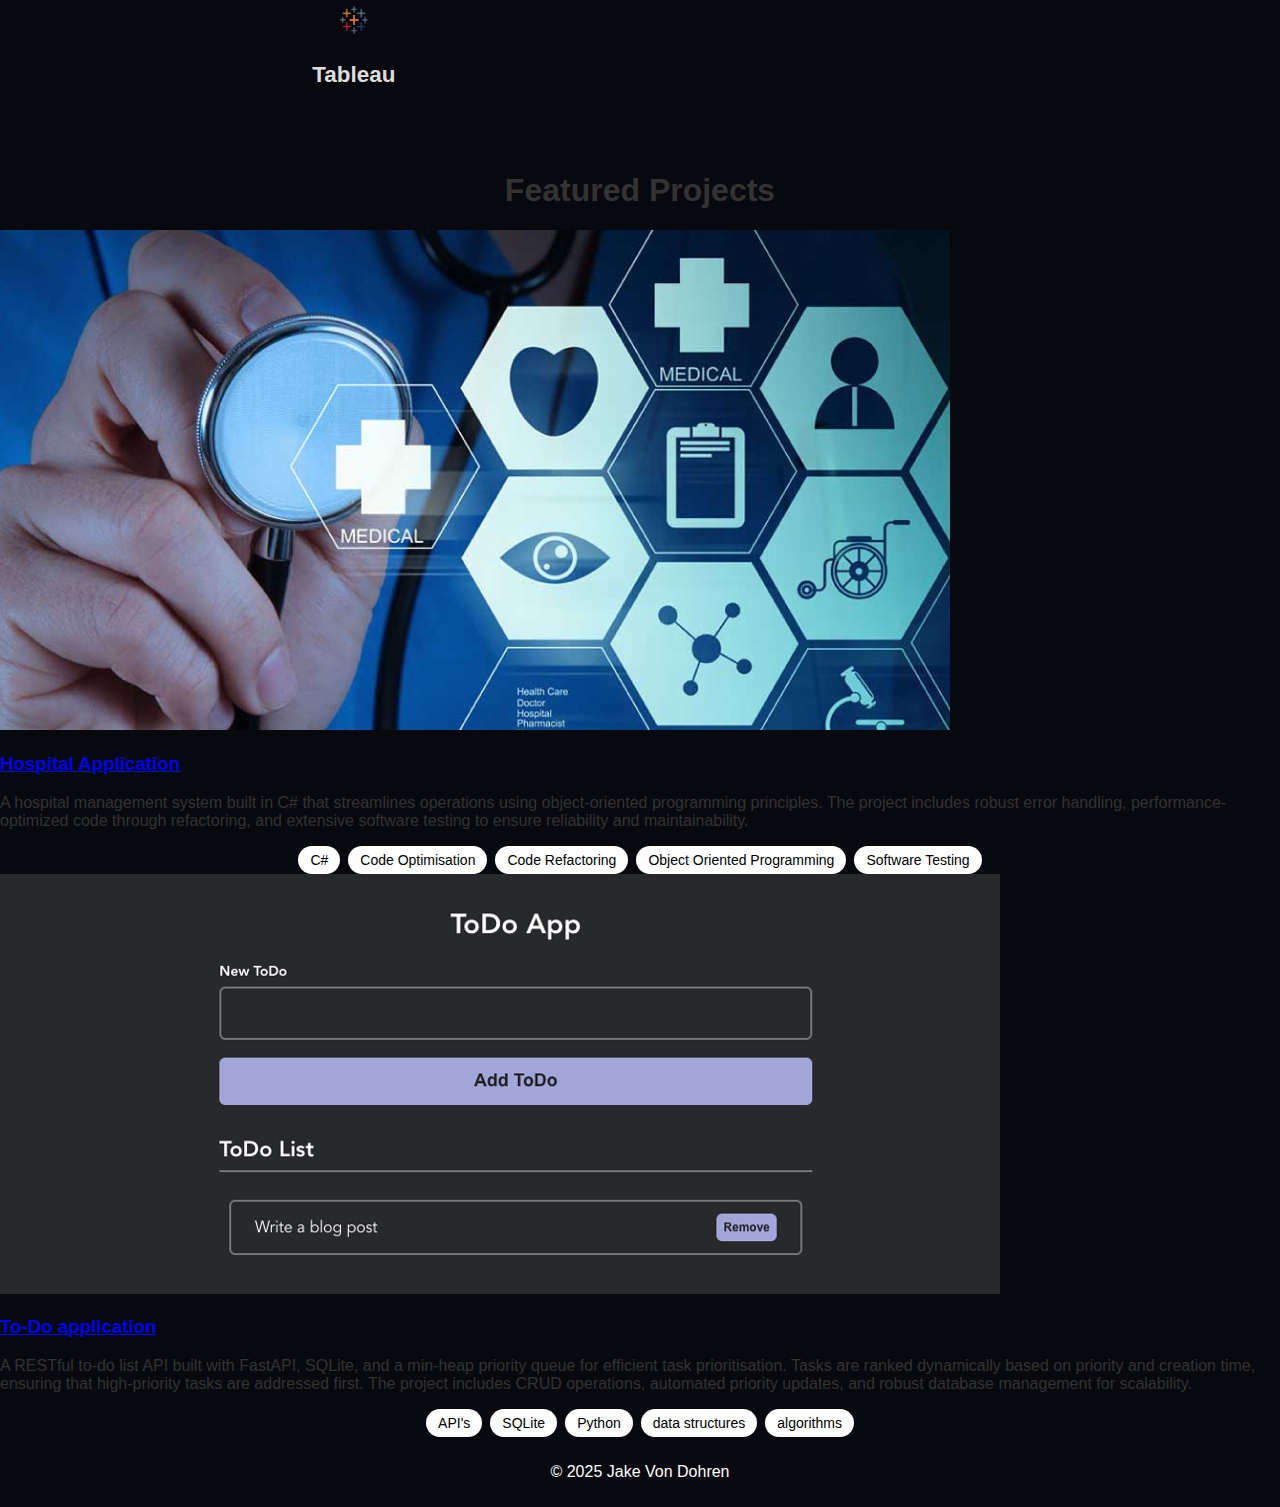
==== commit 5a1f6d07: "Add files via upload" ====
--- a/index.html
+++ b/index.html
@@ -10,9 +10,10 @@
     <header class="Header">
         <h1>Jake Von Dohren's Project Portfolio</h1>
         <nav class="header-nav">
-            <a href = "#"> About Me</a>
-            <a href="#Skills">Skills</a>
-            <a href="#projects">Projects</a>
+            <a href = "index.html#"> About Me</a>
+            <a href="index.html#Skills">Skills</a>
+            <a href="index.html#FeaturedProjects">Featured Projects</a>
+            <a href="Projects.html">Projects</a>
             <a href="Contact-Me.html">Contact Me</a>
         </nav>
     </header>
@@ -31,18 +32,30 @@
             </div>
             <div class="half-section">
                 <div id="About-Me" class="Self-Introduction-Container">
-                    <div class="typewriter">Aspiring&nbsp;<span class="typewriter-text"></span></div> <!--&nbsp added to make a consistent spacing for the aspiring position-->
+                    <div class="greeting">
+                        <p>Hey there</p>
+                        <img alt="hand-waving" class="wave" src="Images/waving-hand.png" width="30" height="30">
+                    </div>
+                
+                    <div class="typewriter-container">
+                        <p>I'm Jake, an</p>
+                        <p>Aspiring <span class="typewriter-text"></span></p>
+                    </div>
+                
                     <div class="About-Me">
-                        <li>Studying a Bachelor of Computer Science Expected to Graduate 2026</li>
-                        <li>Team Leader at Dominos Morayfield</li>
+                        <ul>
+                            <li>Studying a Bachelor of Computer Science, Expected to Graduate 2026</li>
+                            <li>Team Leader at Domino’s Morayfield</li>
+                        </ul>
                     </div>
                 </div>
+                
             </div>
         </section>
 
         <section id="Skills">
             <h1>Skills</h1>
-            <p style="color: white; font-style: italic;">Click the skills to search for projects</p>
+            <p>Click the skills to search for projects</p>
             <div class="Container">
             <div class="Skillset-Container"> <!--skillset container stores all skills containers-->
                 <h2>Programming Languages</h2>
@@ -108,18 +121,8 @@
             </div>
         </section>
 
-        <section id="projects">
-            <h1>Projects</h1>
-        <section id="SearchBar">
-            <div class="search-container">
-            <input 
-              type="text" 
-              id="search-bar" 
-              placeholder="Search projects for skills..." 
-              oninput="filterProjects()"
-            />
-          </div>
-        </section>
+        <section id="FeaturedProjects">
+            <h1>Featured Projects</h1>
  <div class="projects-container">
 
          <div class="project-card" data-concepts="C# Code optimisation Code refactoring object oriented programming software testing">
@@ -142,10 +145,10 @@
 
         <div class="project-card" data-concepts="API's SQLite Relational databases Python Data structures algorithms">
             <div class="project-Photo">
-                <a href="https://github.com/J-VonDohren/Portfolio-Projects/tree/main/To-Do%20application%20Project" target="_blank"><Img src="Images/Project-Images/ToDoList.png" class="Project-Image"></a>
+                <a href="https://github.com/J-VonDohren/Scalable_To-Do_List" target="_blank"><Img src="Images/Project-Images/ToDoList.png" class="Project-Image"></a>
             </div>
             <div class="Project-Info">
-                <h3><strong><a href="https://github.com/J-VonDohren/Portfolio-Projects/tree/main/To-Do%20application%20Project" target="_blank" class="project-link">To-Do application </a></strong></h3>
+                <h3><strong><a href="https://github.com/J-VonDohren/Scalable_To-Do_List" target="_blank" class="project-link">To-Do application </a></strong></h3>
                 <p>A RESTful to-do list API built with FastAPI, SQLite, and a min-heap priority queue for efficient task prioritisation. Tasks are ranked dynamically based on priority and creation time, ensuring that high-priority tasks are addressed first. The project includes CRUD operations, automated priority updates, and robust database management for scalability.</p>
                 <div class="skills-container">
                      <span class="skill-tag">API's</span>
@@ -159,7 +162,8 @@
  </div>
         </section>
         
-        <script src="script.js"></script>
+        <script src="SearchBar.js"></script>
+        <script src="Typewriter.js"></script>
     </main>
     <footer>
         <p>© 2025 Jake Von Dohren</p>
